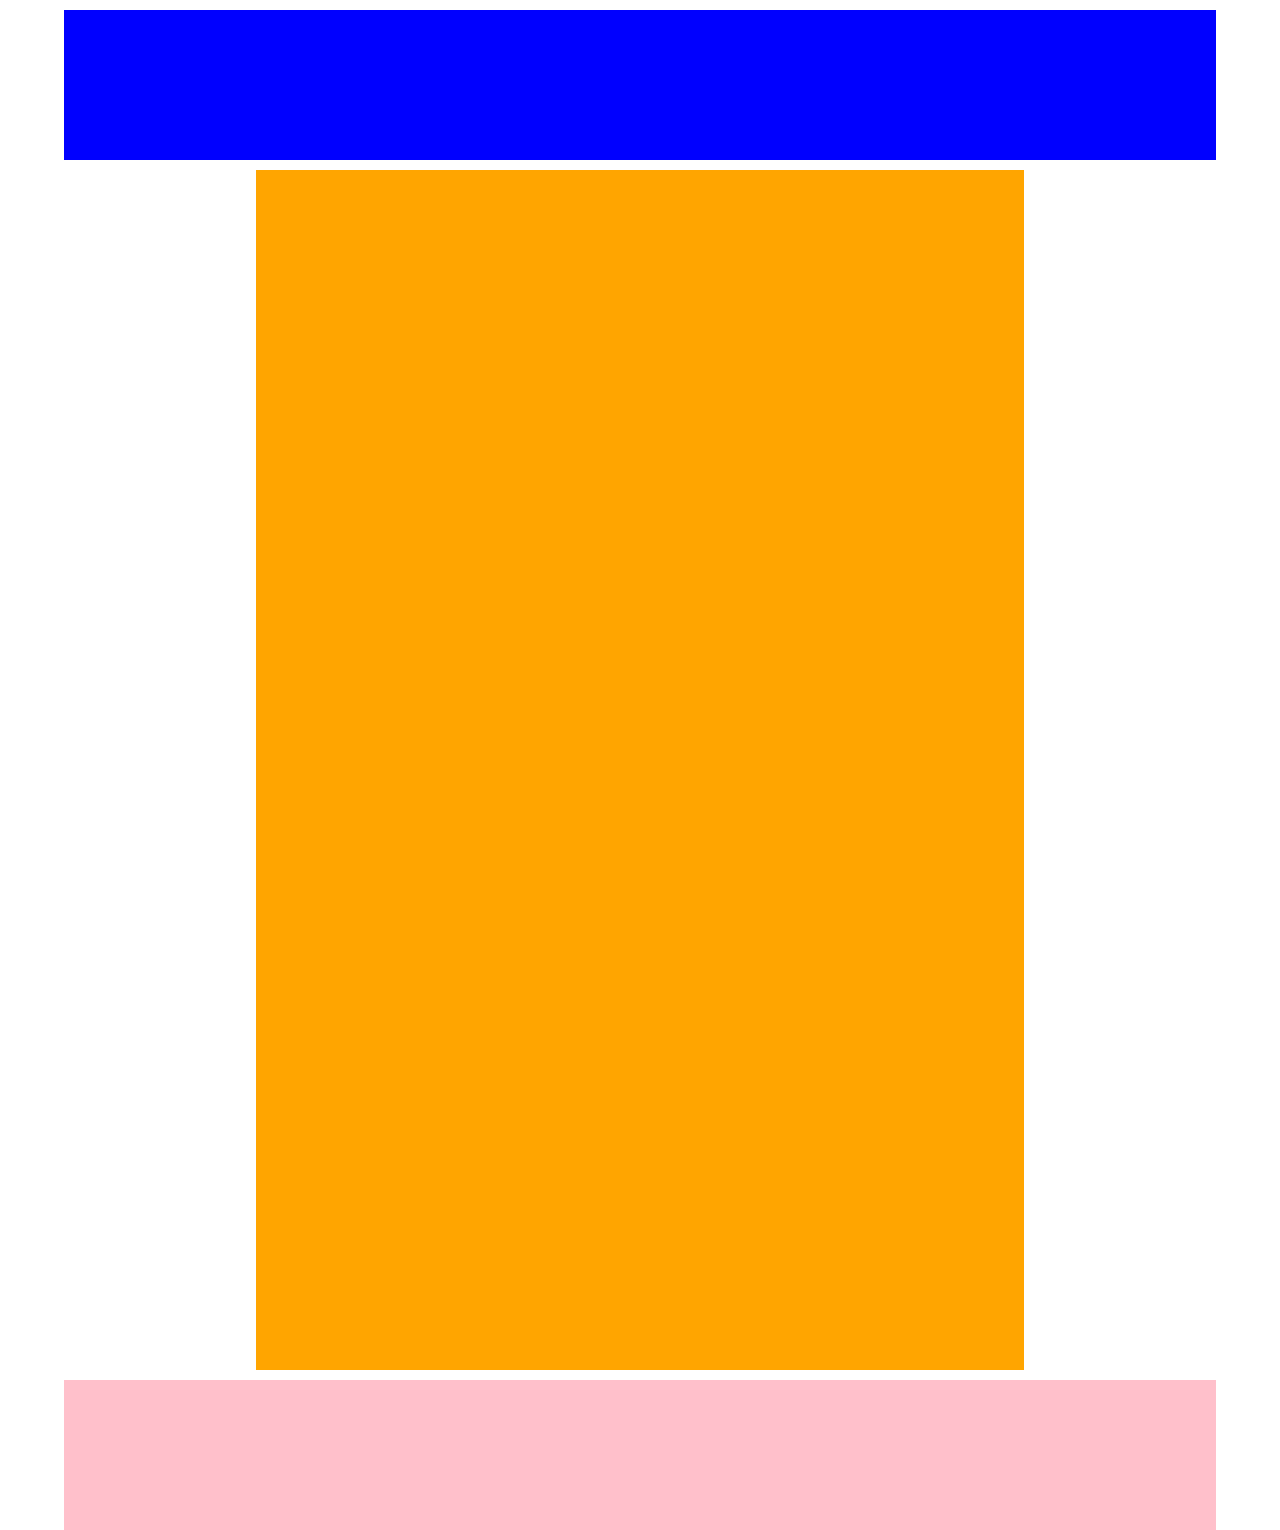
==== Petti's Station/Petti.html @ 47f38b93 "redo code" ====
<!DOCTYPE>
<html>
<head>
  <title> 个人网站 </title>
  <meta charset="UTF-8">
  <link rel="stylesheet" type="text/css" href="style.css">
</head>

<body>
	<div id = "header">


	</div>

	<div id = "content">
		
	</div>

	<div id = "footer">
		
	</div>

</body>
---- Petti's Station/style.css ----
*{
  margin: 0;
  padding: 0;
}

#header{
  background-color: blue;
  width: 90%;
  height: 10%;
  margin: 10 auto;
}

#content{
  background-color: orange;
  width: 60%;
  height: 80%;
  margin: 10px auto;
}

#footer{
  background-color: pink;
  width: 90%;
  height: 10%;
  margin: 10px auto;
}

body{
  height: 1500px;
}
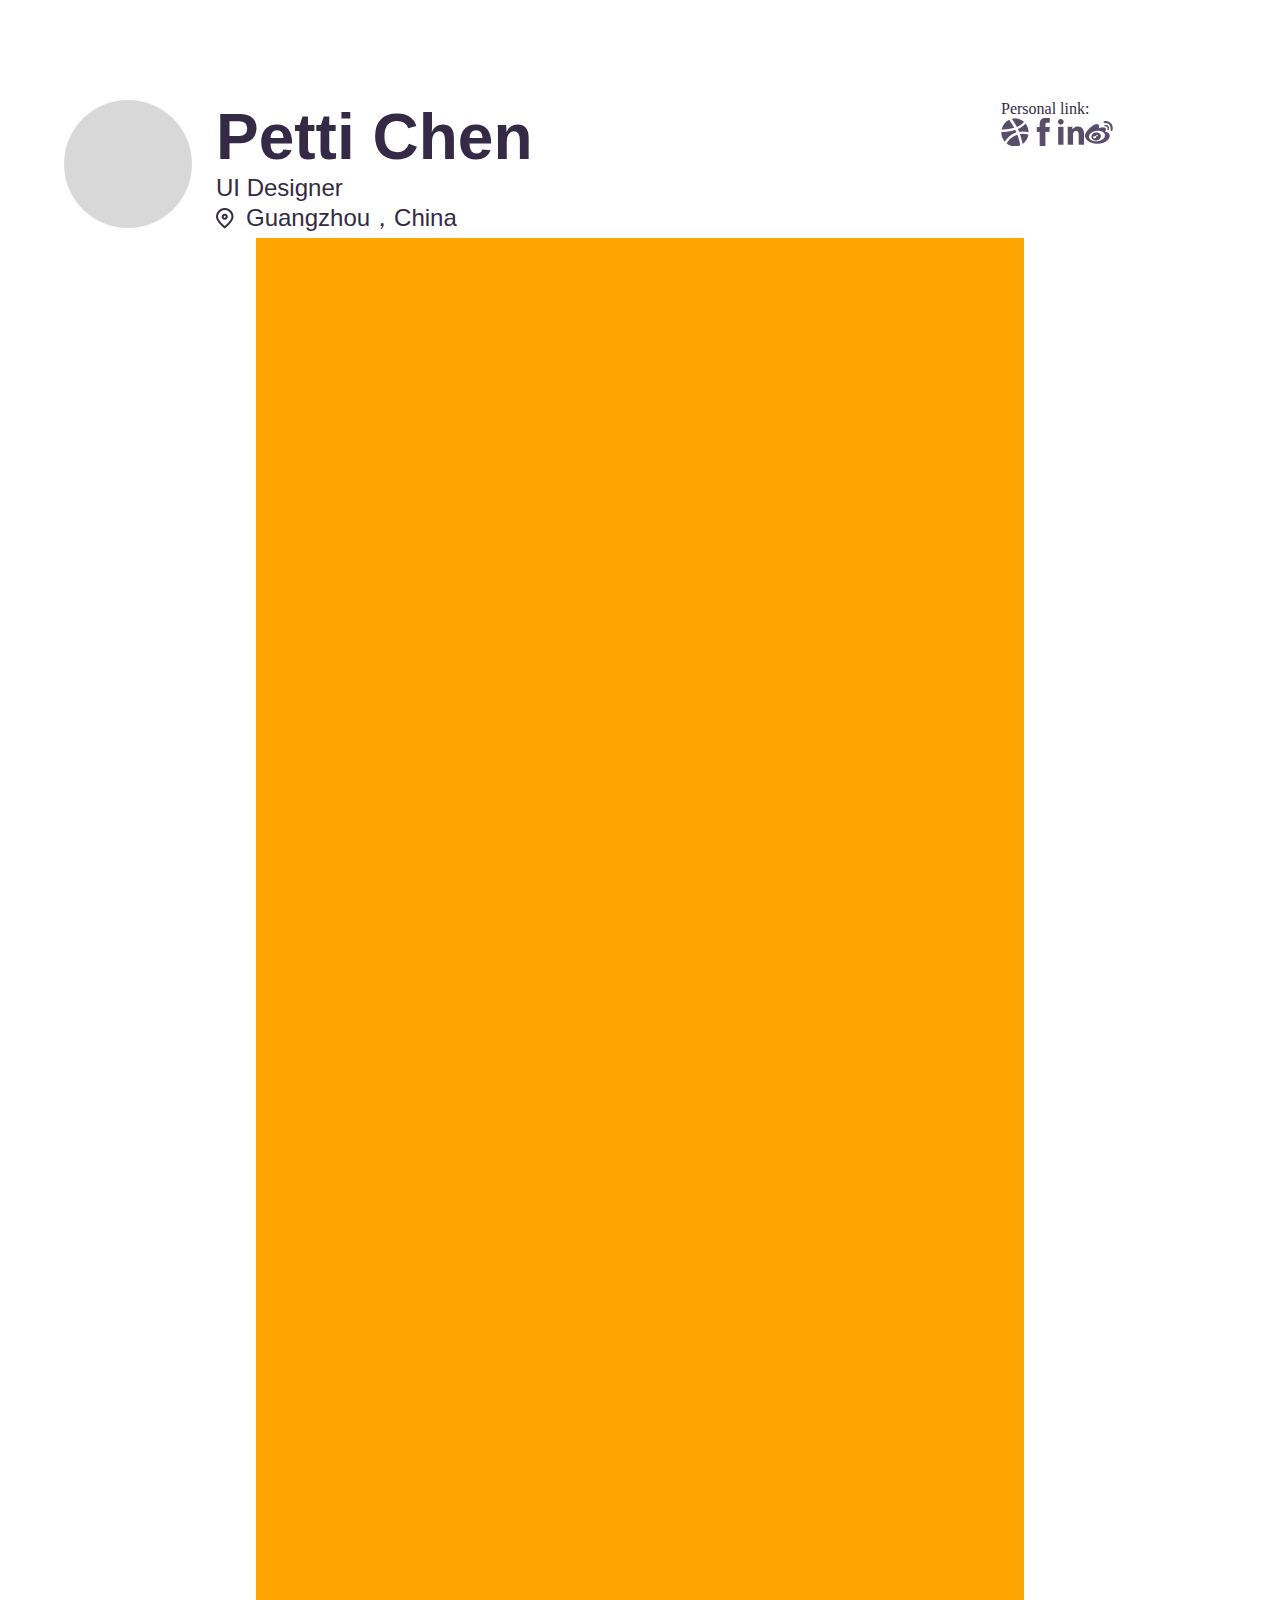
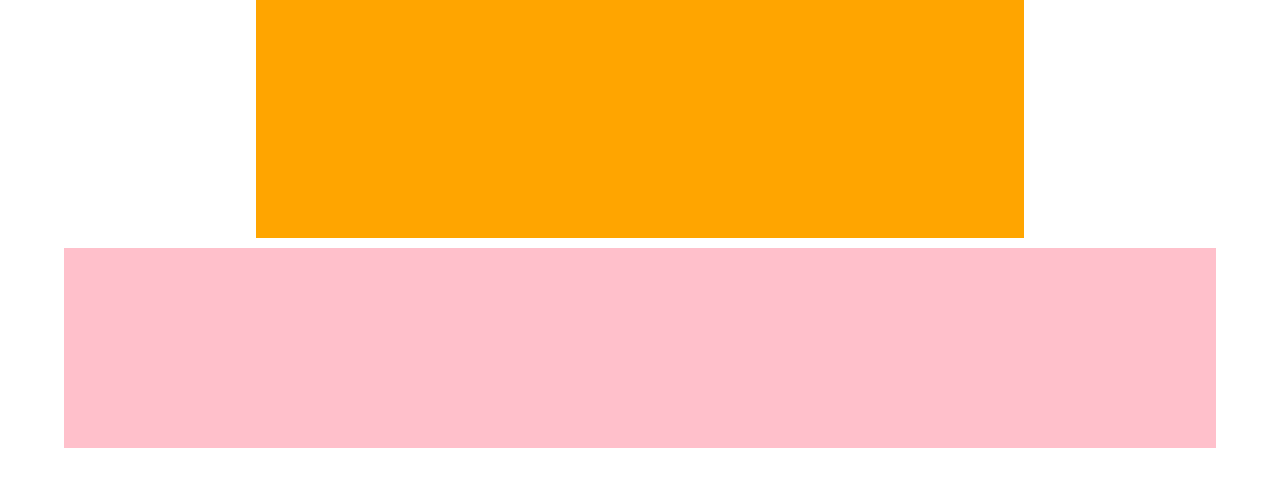
==== commit 5a4338f5: "commit" ====
--- a/Petti's Station/Petti.html
+++ b/Petti's Station/Petti.html
@@ -8,7 +8,40 @@
 
 <body>
 	<div id = "header">
-
+        <div id="header_info">
+            <div id="header_icon"><img src="img/head_portrait.png"></div>
+            <div id="header_info_right">
+                <div id="header_info_name"><p>Petti Chen</p></div>
+                <div id="header_info_career"><p>UI Designer</p></div>
+                <div id="header_info_location">
+                    <div id="header_info_location_icon">
+                        <img src="img/icon_location.png">
+                    </div>
+                    <div id="header_info_location_address">
+                        <p>Guangzhou，China</p>
+                    </div>
+                </div>
+            </div>
+        </div>  
+        <div id="header_link">
+            <div id="header_link_text"><p>Personal link:</p></div>
+            <div id="header_link_icons">
+                <div id="icon_dribbble">
+                    <a href="#"><img src="img/icon_dribbble.png"></a>
+                </div>
+                <div id="icon_facebook">
+                    <a href="https://www.facebook.com/patti.chen.0710"><img src="img/icon_facebook.png"></a>
+                </div>
+                <div id="icon_linkedin">
+                    <a href="#"><img src="img/icon_linkedin.png"></a>
+                </div>
+                <div id="icon_sina_weibo">
+                    <a href="#"><img src="img/icon_sina_weibo.png"></a>
+                </div>
+            </div>
+        </div>    
+    </div>   
+  </div>
 
 	</div>
 
--- a/Petti's Station/style.css
+++ b/Petti's Station/style.css
@@ -2,13 +2,78 @@
   margin: 0;
   padding: 0;
 }
+p{
+  color: #342A45;
+}
 
 #header{
-  background-color: blue;
+  background-color: white;
   width: 90%;
-  height: 10%;
-  margin: 10 auto;
+  height: 128px;
+  margin: 100px auto;
+  margin-bottom: 0;
+  justify-content:space-between;
 }
+#header_info{
+  float: left;
+  width: 600px;
+  height: 128px;
+}
+#header_icon{
+  float: left;
+}
+#header_info_right{
+  float: left;
+  height: 128px;
+  width: 400px;
+  margin: 0 24px auto;
+}
+#header_info_name{
+  font-family:Arial;
+  font-weight:bold;
+  font-size: 48pt;
+  /*height: 48px;*/
+}
+#header_info_career{
+  font-size: 18pt;
+  font-family:Arial;
+  /*margin: 18px 0 15px 0;*/
+  /*height: 20px;*/
+}
+#header_info_location{
+  /*height: 25px;*/
+}
+#header_info_location_icon{
+  float: left;
+  margin: auto ;
+}
+#header_info_location_icon img{
+  
+
+  margin-top: 6px;
+}
+#header_info_location_address{
+  font-size: 18pt;
+  font-family:Arial;
+  float: left;
+  margin-left: 12px;
+}
+
+#header_link{
+  float: right;
+  margin: auto;
+  margin-bottom: 1px;
+  width: 215px;
+  height: 66px;
+}
+#header_link_icons{
+  flex: row;
+}
+#header_link_icons div{
+  float: left;
+
+}
+
 
 #content{
   background-color: orange;
@@ -16,6 +81,7 @@
   height: 80%;
   margin: 10px auto;
 }
+
 
 #footer{
   background-color: pink;
@@ -25,5 +91,5 @@
 }
 
 body{
-  height: 1500px;
+  height: 2000px;
 }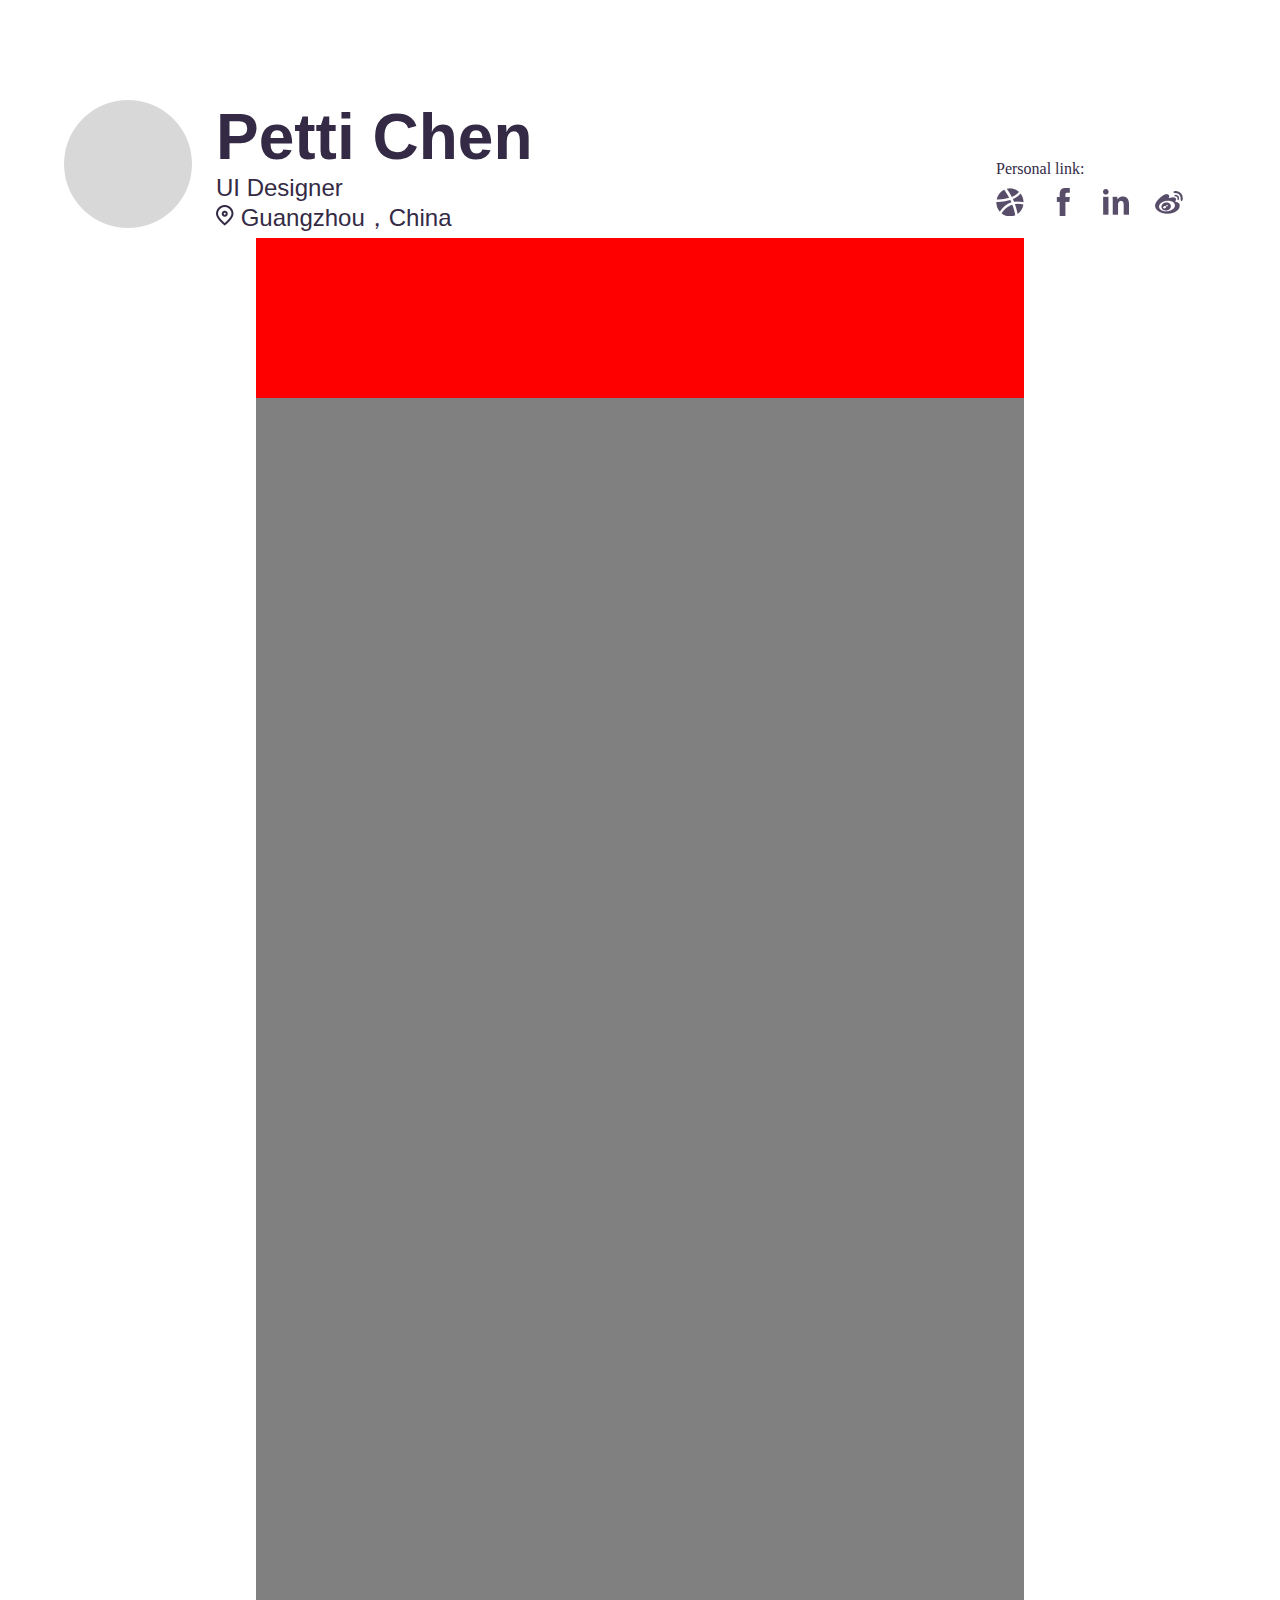
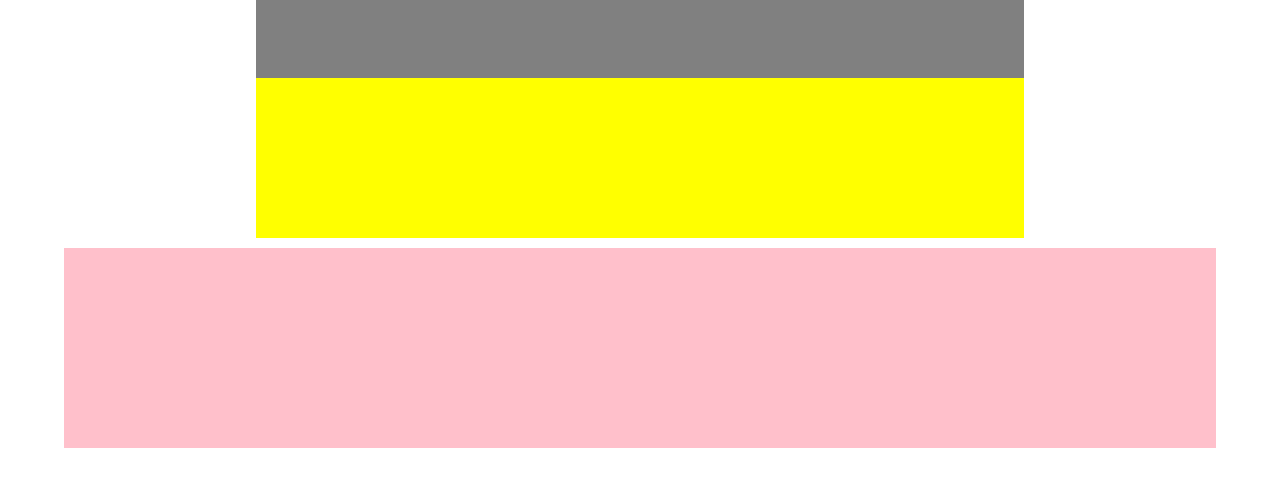
==== commit 21999ffb: "content construct" ====
--- a/Petti's Station/Petti.html
+++ b/Petti's Station/Petti.html
@@ -14,11 +14,8 @@
                 <div id="header_info_name"><p>Petti Chen</p></div>
                 <div id="header_info_career"><p>UI Designer</p></div>
                 <div id="header_info_location">
-                    <div id="header_info_location_icon">
-                        <img src="img/icon_location.png">
-                    </div>
                     <div id="header_info_location_address">
-                        <p>Guangzhou，China</p>
+                        <p><img src="img/icon_location.png">  Guangzhou，China</p>
                     </div>
                 </div>
             </div>
@@ -27,26 +24,36 @@
             <div id="header_link_text"><p>Personal link:</p></div>
             <div id="header_link_icons">
                 <div id="icon_dribbble">
-                    <a href="#"><img src="img/icon_dribbble.png"></a>
+                    <a href="#">
+                    	<img src="img/icon_dribbble.png" border="0" onmouseover="this.src='img/icon_dribbble_s.png'" onmouseout="this.src='img/icon_dribbble.png'">
+                    </a>
                 </div>
                 <div id="icon_facebook">
-                    <a href="https://www.facebook.com/patti.chen.0710"><img src="img/icon_facebook.png"></a>
+                    <a href="https://www.facebook.com/patti.chen.0710" target="_blank">
+                    	<img src="img/icon_facebook.png" border="0" onmouseout="this.src='img/icon_facebook.png'" onmouseover="this.src='img/icon_facebook_s.png'">
+                    </a>
                 </div>
                 <div id="icon_linkedin">
-                    <a href="#"><img src="img/icon_linkedin.png"></a>
+                    <a href="#">
+                    	<img src="img/icon_linkedin.png" border="0" onmouseout="this.src='img/icon_linkedin.png'" onmouseover="this.src='img/icon_linkedin_s.png'">
+                    </a>
                 </div>
                 <div id="icon_sina_weibo">
-                    <a href="#"><img src="img/icon_sina_weibo.png"></a>
+                    <a href="#">
+                    	<img src="img/icon_sina_weibo.png" border="0" onmouseout="this.src='img/icon_sina_weibo.png'" onmouseover="this.src='img/icon_sina_weibo_s.png'">
+                    </a>
                 </div>
             </div>
         </div>    
     </div>   
-  </div>
-
-	</div>
 
 	<div id = "content">
-		
+		<div id="content_nav"></div>
+		<div id="content_body">
+			<div id="content_body_news"></div>
+			<div id="content_body_news"></div>
+		</div>
+		<div id="content_page"></div>
 	</div>
 
 	<div id = "footer">
--- a/Petti's Station/style.css
+++ b/Petti's Station/style.css
@@ -32,55 +32,68 @@
   font-family:Arial;
   font-weight:bold;
   font-size: 48pt;
-  /*height: 48px;*/
+
 }
 #header_info_career{
   font-size: 18pt;
   font-family:Arial;
-  /*margin: 18px 0 15px 0;*/
-  /*height: 20px;*/
 }
-#header_info_location{
-  /*height: 25px;*/
-}
-#header_info_location_icon{
-  float: left;
-  margin: auto ;
-}
-#header_info_location_icon img{
-  
 
-  margin-top: 6px;
-}
 #header_info_location_address{
   font-size: 18pt;
   font-family:Arial;
   float: left;
-  margin-left: 12px;
+}
+#header_info_location_address img{
+
+   text-align: center;
 }
 
 #header_link{
   float: right;
   margin: auto;
-  margin-bottom: 1px;
-  width: 215px;
+  margin-top: 60px;
+  width: 220px;
   height: 66px;
 }
 #header_link_icons{
-  flex: row;
+  
+  width: 220px;
+  margin-top: 10px;
+  justify-content: center;
 }
 #header_link_icons div{
   float: left;
+  width: 53px;
+  height: 28px;
+}
 
+#content{
+  /*background-color: orange;*/
+  width: 60%;
+  height: 80%;
+  margin: 10px auto;
+  clear: both;
+}
+#content_nav{
+  width: 100%;
+  height: 10%;
+  background-color: red;
+}
+
+#content_body{
+  width: 100%;
+  height: 80%;
+  background-color: gray;
+}
+
+#content_page{
+  width: 100%;
+  height: 10%;
+  background-color: yellow;
 }
 
 
-#content{
-  background-color: orange;
-  width: 60%;
-  height: 80%;
-  margin: 10px auto;
-}
 
 
 #footer{
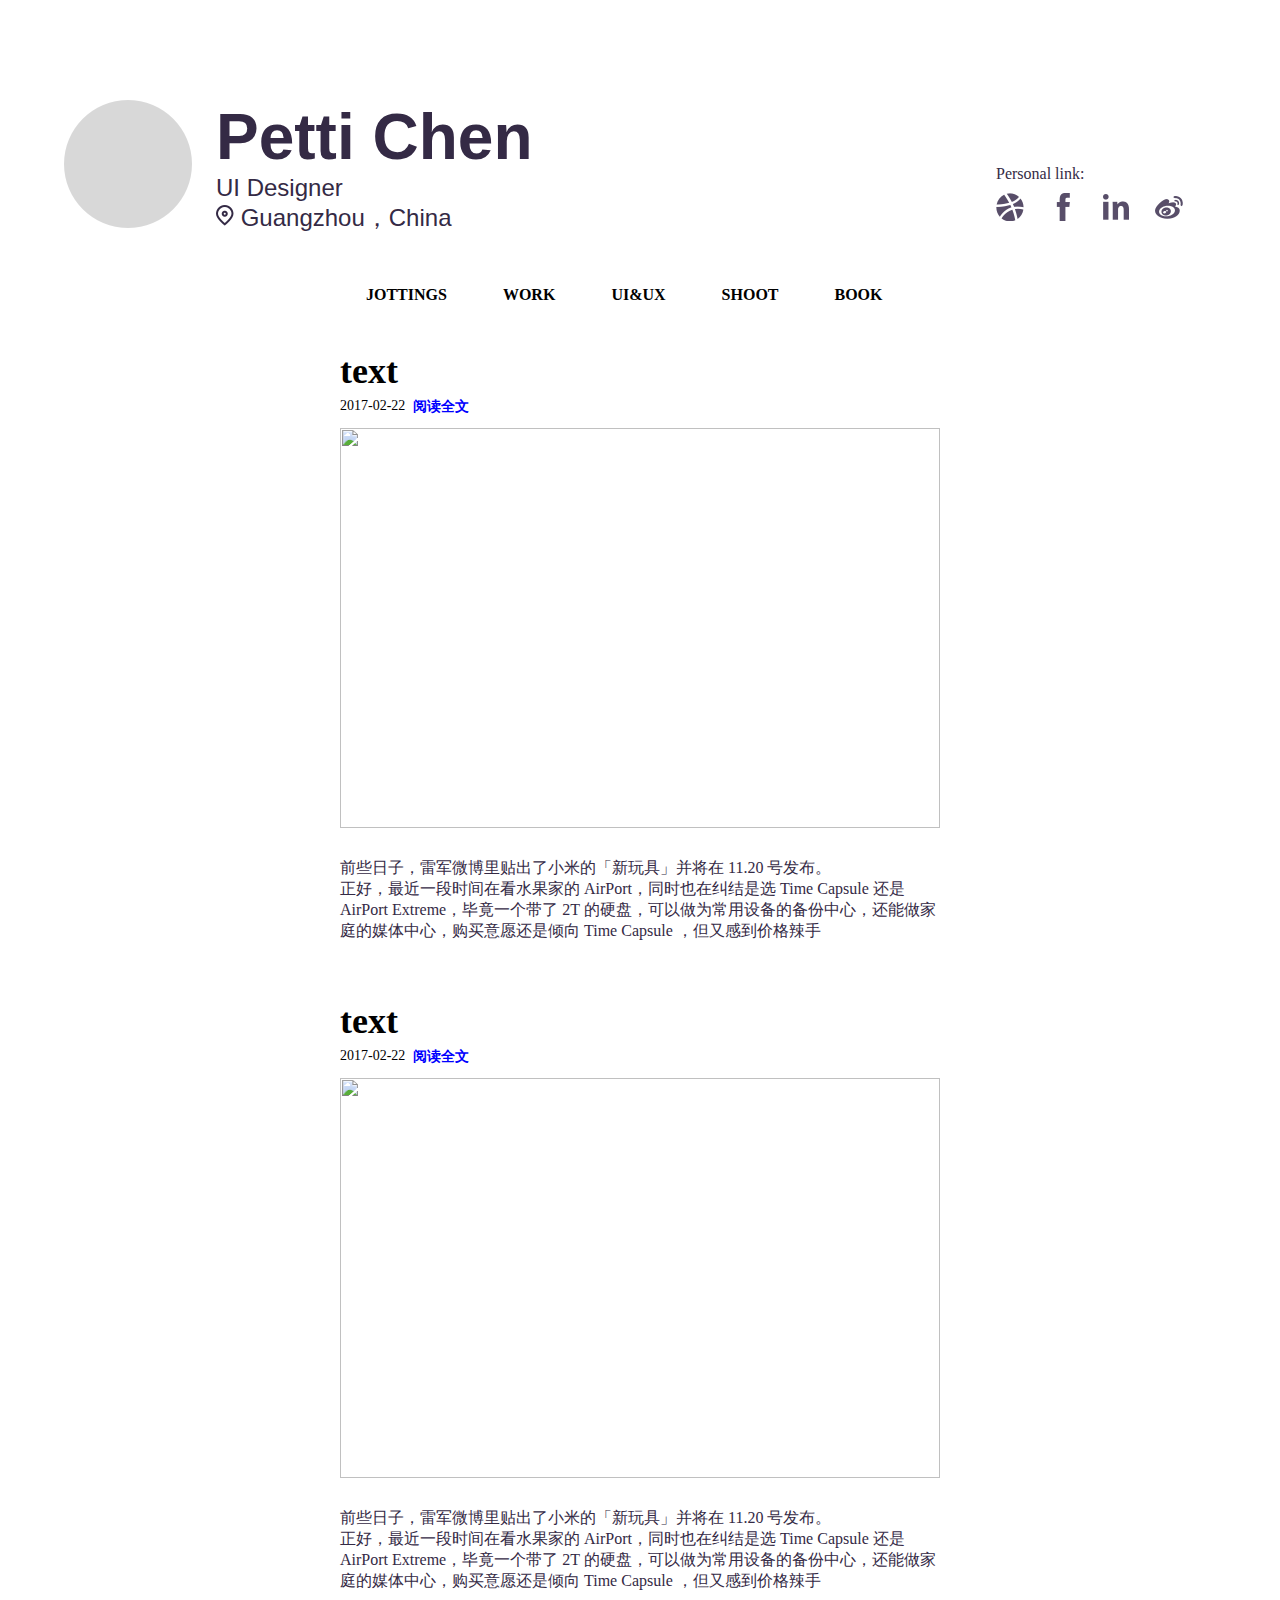
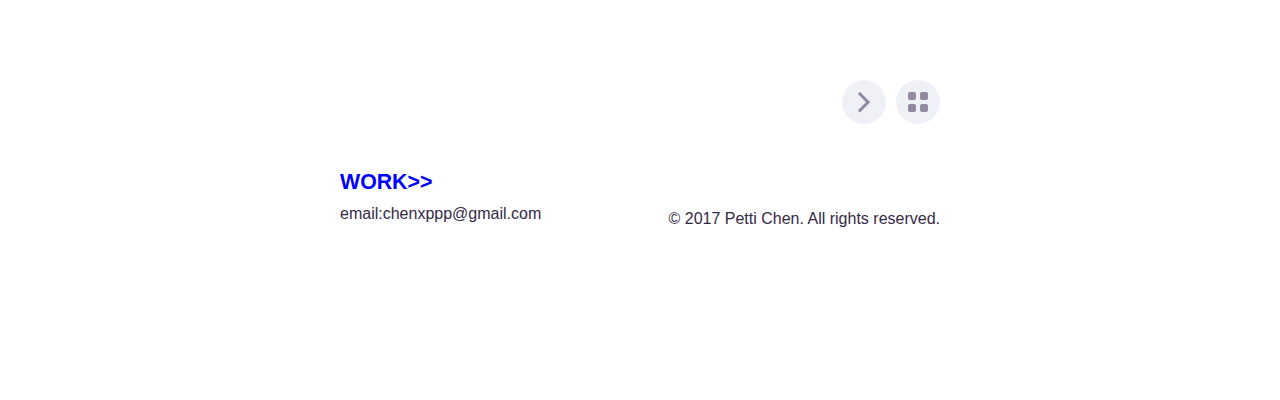
==== commit c5528ac5: "finished home page" ====
--- a/Petti's Station/Petti.html
+++ b/Petti's Station/Petti.html
@@ -9,7 +9,9 @@
 <body>
 	<div id = "header">
         <div id="header_info">
-            <div id="header_icon"><img src="img/head_portrait.png"></div>
+            <div id="header_icon">
+                <img src="img/head_portrait.png">
+            </div>
             <div id="header_info_right">
                 <div id="header_info_name"><p>Petti Chen</p></div>
                 <div id="header_info_career"><p>UI Designer</p></div>
@@ -19,45 +21,103 @@
                     </div>
                 </div>
             </div>
-        </div>  
+        </div> 
         <div id="header_link">
             <div id="header_link_text"><p>Personal link:</p></div>
             <div id="header_link_icons">
                 <div id="icon_dribbble">
                     <a href="#">
-                    	<img src="img/icon_dribbble.png" border="0" onmouseover="this.src='img/icon_dribbble_s.png'" onmouseout="this.src='img/icon_dribbble.png'">
+                        <img src="img/icon_dribbble.png" border="0" onmouseover="this.src='img/icon_dribbble_s.png'" onmouseout="this.src='img/icon_dribbble.png'">
                     </a>
                 </div>
                 <div id="icon_facebook">
                     <a href="https://www.facebook.com/patti.chen.0710" target="_blank">
-                    	<img src="img/icon_facebook.png" border="0" onmouseout="this.src='img/icon_facebook.png'" onmouseover="this.src='img/icon_facebook_s.png'">
+                        <img src="img/icon_facebook.png" border="0" onmouseout="this.src='img/icon_facebook.png'" onmouseover="this.src='img/icon_facebook_s.png'">
                     </a>
                 </div>
                 <div id="icon_linkedin">
                     <a href="#">
-                    	<img src="img/icon_linkedin.png" border="0" onmouseout="this.src='img/icon_linkedin.png'" onmouseover="this.src='img/icon_linkedin_s.png'">
+                        <img src="img/icon_linkedin.png" border="0" onmouseout="this.src='img/icon_linkedin.png'" onmouseover="this.src='img/icon_linkedin_s.png'">
                     </a>
                 </div>
                 <div id="icon_sina_weibo">
                     <a href="#">
-                    	<img src="img/icon_sina_weibo.png" border="0" onmouseout="this.src='img/icon_sina_weibo.png'" onmouseover="this.src='img/icon_sina_weibo_s.png'">
+                        <img src="img/icon_sina_weibo.png" border="0" onmouseout="this.src='img/icon_sina_weibo.png'" onmouseover="this.src='img/icon_sina_weibo_s.png'">
                     </a>
                 </div>
             </div>
-        </div>    
+        </div>            
     </div>   
 
 	<div id = "content">
-		<div id="content_nav"></div>
+		<div id="content_nav">
+            <div id="content_nav_body">
+                <ul>
+                    <li><a href="#">JOTTINGS</a></li>
+                    <li><a href="#">WORK</a></li>
+                    <li><a href="#">UI&#38;UX</a></li>
+                    <li><a href="#">SHOOT</a></li>
+                    <li><a href="#">BOOK</a></li>
+                </ul>
+            </div>      
+        </div>
 		<div id="content_body">
-			<div id="content_body_news"></div>
-			<div id="content_body_news"></div>
+			<div class="content_body_news">
+                <div class="news_title"><h1>text</h1></div>
+                <div class="news_info">
+                    <div class="news_date">
+                        <time datetime="2017-02-22" pubdate="pubdate"></time>2017-02-22
+                    </div>
+                    <div class="news_readAll">
+                        <a href="#">阅读全文</a>
+                    </div>
+                </div>
+                <div class="news_img" >
+                    <img src="#" width="600px" height="400px">
+                </div>
+                <div class="news_body">
+                    <p>前些日子，雷军微博里贴出了小米的「新玩具」并将在 11.20 号发布。<br/>正好，最近一段时间在看水果家的 AirPort，同时也在纠结是选 Time Capsule 还是 AirPort Extreme，毕竟一个带了 2T 的硬盘，可以做为常用设备的备份中心，还能做家庭的媒体中心，购买意愿还是倾向 Time Capsule ，但又感到价格辣手</p>
+                </div>         
+            </div>
+			<div class="content_body_news">
+                <div class="news_title"><h1>text</h1></div>
+                <div class="news_info">
+                    <div class="news_date">
+                        <time datetime="2017-02-22" pubdate="pubdate"></time>2017-02-22
+                    </div>
+                    <div class="news_readAll">
+                        <a href="#">阅读全文</a>
+                    </div>
+                </div>
+                <div class="news_img" >
+                    <img src="#" width="600px" height="400px">
+                </div>
+                <div class="news_body">
+                    <p>前些日子，雷军微博里贴出了小米的「新玩具」并将在 11.20 号发布。<br/>正好，最近一段时间在看水果家的 AirPort，同时也在纠结是选 Time Capsule 还是 AirPort Extreme，毕竟一个带了 2T 的硬盘，可以做为常用设备的备份中心，还能做家庭的媒体中心，购买意愿还是倾向 Time Capsule ，但又感到价格辣手</p>
+                </div>         
+            </div>
 		</div>
-		<div id="content_page"></div>
+		<div id="content_page">
+            <div id="content_page_more">
+                <a href="#">
+                    <img src="img/button_more.png" border="0" onmouseover="this.src='img/button_more_press.png'" onmouseout="this.src='img/button_more.png'">
+                </a>
+            </div>
+            <div id="content_page_next">
+                <a href="#">
+                    <img src="img/button_next_page.png" border="0" onmouseover="this.src='img/button_next_page_press.png'" onmouseout="this.src='img/button_next_page.png'">
+                </a>
+            </div>   
+        </div>
 	</div>
 
 	<div id = "footer">
-		
+		<div id="footer_left">
+        <div id="footer_work"><a href="#">WORK>></a></div>
+        <div id="footer_email"><p>email:chenxppp@gmail.com</p></div>
+        </div>
+        <div id="footer_right"><p>© 2017 Petti Chen. All rights reserved.</p>
+   </div>
 	</div>
 
 </body>--- a/Petti's Station/style.css
+++ b/Petti's Station/style.css
@@ -6,18 +6,23 @@
   color: #342A45;
 }
 
+
+body{
+  height: 2000px;
+}
+
 #header{
   background-color: white;
   width: 90%;
+  height: 250px;
+  margin: 0 auto;
+}
+
+#header_info{
+  float: left;
+  width: 70%;
   height: 128px;
-  margin: 100px auto;
-  margin-bottom: 0;
-  justify-content:space-between;
-}
-#header_info{
-  float: left;
-  width: 600px;
-  height: 128px;
+  margin-top: 100px;
 }
 #header_icon{
   float: left;
@@ -52,7 +57,7 @@
 #header_link{
   float: right;
   margin: auto;
-  margin-top: 60px;
+  margin-top: 165px;
   width: 220px;
   height: 66px;
 }
@@ -68,41 +73,160 @@
   height: 28px;
 }
 
+
+/*********主体*************************/
 #content{
-  /*background-color: orange;*/
-  width: 60%;
-  height: 80%;
-  margin: 10px auto;
+  width: 600px;
+  height: 1500px;
+  margin: 0 auto;
   clear: both;
 }
 #content_nav{
   width: 100%;
-  height: 10%;
-  background-color: red;
+  height: 100px;
+}
+#content_nav_body{
+  width: 100%;
+  height: 40px;
+  padding-top: 30px;
+}
+
+#content_nav ul{
+  list-style-type:none;
+  padding-top:6px;
+  padding-bottom:6px;
+}
+#content_nav li{
+  display: inline;
+  width: 90px;
+  margin: 0 20px auto;
+}
+
+#content_nav a{
+  font-weight:bold;
+  color:black;
+  text-align: center;
+  padding: 6px;
+  text-decoration: none;
+  text-transform: uppercase;
+}
+
+#content_nav a:link,a:visited{
+  color:black;
+}
+#content_nav a:hover,a:active{
+  text-decoration:underline;
+  color:#F41753;
 }
 
 #content_body{
   width: 100%;
-  height: 80%;
-  background-color: gray;
+  height: 1300px;
+}
+
+.content_body_news{
+  width: 100%;
+  height: 650px;
+}
+.news_title{
+  font-weight:bold;
+  font-size: 18px;
+  height: 40px;
+}
+
+.news_info{
+  margin: 8px 0 auto;
+  height: 20px;
+}
+
+.news_date{
+  float: left;
+  font-size: 14px;
+  font-weight: normal;
+}
+
+.news_readAll a{
+  float: left;
+  margin: 0 8px auto;
+  font-size: 14px;
+  font-weight: bold;
+  color:blue;
+  text-decoration:none;
+}
+
+.news_readAll a:link,a:visited{
+  color:blue;
+}
+
+.news_readAll a:hover,a:active{
+  text-decoration:underline;
+  color:#F41753;
+}
+
+.news_img{
+  margin: 10px 0 auto;
+  width: 600px;
+  height: 400px;
+}
+
+.news_body{
+  height: 180px;
+  margin-top: 30px;
 }
 
 #content_page{
   width: 100%;
-  height: 10%;
-  background-color: yellow;
-}
-
-
-
+  height: 100px;
+}
+
+#content_page_next, #content_page_more{
+  float: right;
+  margin-top: 30px;
+  margin-left: 10px;
+}
 
 #footer{
-  background-color: pink;
-  width: 90%;
-  height: 10%;
-  margin: 10px auto;
-}
-
-body{
-  height: 2000px;
-}+  width: 600px;
+  height: 250px;
+  margin: 0 auto;
+}
+
+#footer_left{
+  height: 60px;
+  margin-top: 20px;
+  float:left;
+}
+
+#footer_work a{
+  /*style:none;*/
+  font-family: Arial, Helvetica, sans-serif;
+  font-size:16pt;
+  font-weight:bold;
+  text-decoration:none
+}
+
+#footer_work a:link,a:visited{
+  color:blue;
+}
+
+#footer_work a:hover,a:active{
+  text-decoration:underline;
+  color:#F41753;
+}
+
+#footer_email{
+  margin-top: 10px;
+  color: #342A45;
+  font-family: Arial, Helvetica, sans-serif;
+  font-size: 12pt;
+
+}
+
+#footer_right{
+  float: right;
+  height: 15px;
+  color: #342A45;
+  font-family: Arial, Helvetica, sans-serif;
+  font-size: 12pt;
+  margin-top: 60px;
+}
